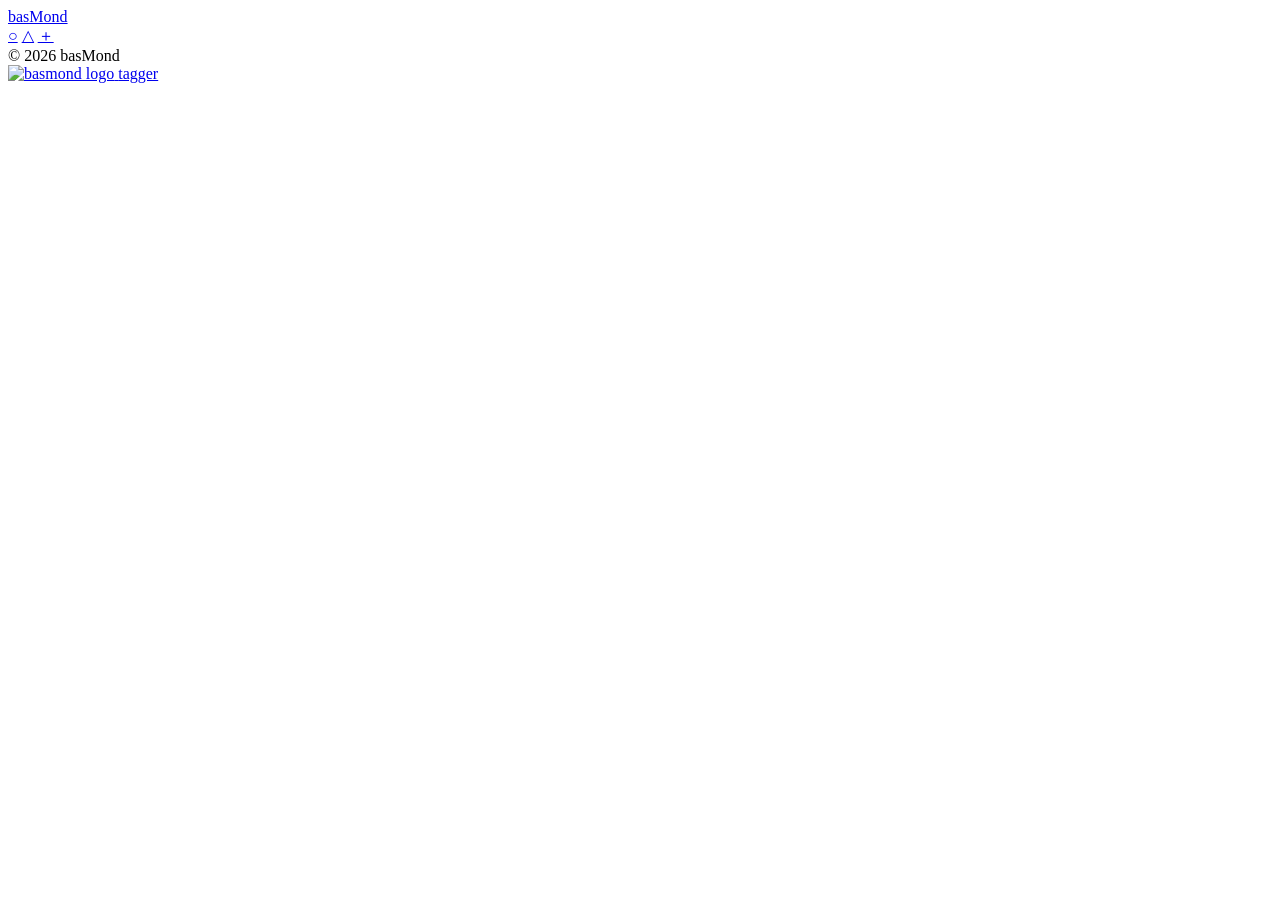
==== index.html @ ca82b9c4 "Create index.html" ====
<!doctype html>
<html lang="ru">
<head>
  <meta charset="UTF-8" />
  <meta name="viewport" content="width=device-width, initial-scale=1.0" />
  <title>basMond</title>
  <link rel="stylesheet" href="style.css" />
</head>
<body>
  <div class="noise"></div>

  <header class="topbar">
    <a href="index.html" class="brand">basMond</a>

    <nav class="symbols" aria-label="Navigation">
      <a href="index.html" class="symbol is-active" title="Home">○</a>
      <a href="triangle.html" class="symbol" title="Triangle">△</a>
      <a href="square.html" class="symbol" title="Square">＋</a>
    </nav>
  </header>

  <main class="page">
    <section class="archive" id="archive"></section>
  </main>

  <footer class="footer">
    <div class="copyright">© 2026 basMond</div>

    <a href="index.html" class="footer-logo" aria-label="Logo">
      <!-- Потом заменишь на свой логотип -->
      <img src="logo.png" alt="basmond logo" />
    </a>

    <a href="tagger.html" class="tagger">tagger</a>
  </footer>

  <script src="script.js"></script>
</body>
</html>
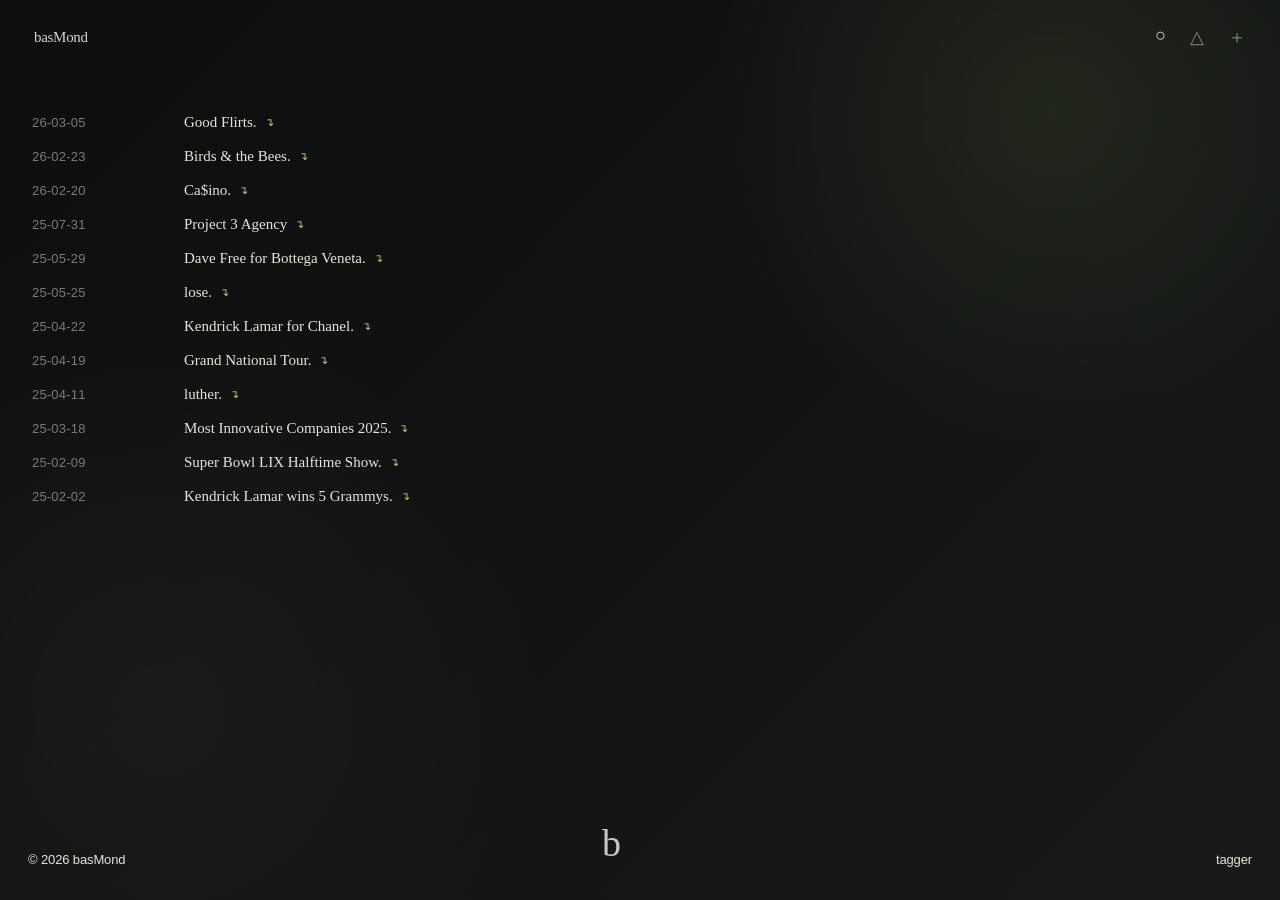
==== commit f9470782: "Update index.html" ====
--- a/index.html
+++ b/index.html
@@ -27,11 +27,10 @@
     <div class="copyright">© 2026 basMond</div>
 
     <a href="index.html" class="footer-logo" aria-label="Logo">
-      <!-- Потом заменишь на свой логотип -->
       <img src="logo.png" alt="basmond logo" />
     </a>
 
-    <a href="tagger.html" class="tagger">tagger</a>
+    <a href="https://tagger.gambit-rp.com/pages/basmond" class="tagger">tagger</a>
   </footer>
 
   <script src="script.js"></script>
--- a/style.css
+++ b/style.css
@@ -0,0 +1,280 @@
+:root {
+  --bg: #111312;
+  --bg-soft: #171a18;
+  --text: #e9e4d8;
+  --muted: #777c78;
+  --muted-soft: #a3a79f;
+  --accent: #d7ff8f;
+  --line: rgba(233, 228, 216, 0.09);
+}
+
+* {
+  box-sizing: border-box;
+}
+
+html,
+body {
+  margin: 0;
+  min-height: 100%;
+}
+
+body {
+  min-height: 100vh;
+  background:
+    radial-gradient(circle at 82% 12%, rgba(215, 255, 143, 0.08), transparent 26%),
+    radial-gradient(circle at 12% 78%, rgba(255, 255, 255, 0.04), transparent 30%),
+    linear-gradient(135deg, #0d0f0e 0%, var(--bg) 42%, #171a18 100%);
+  color: var(--text);
+  font-family: Georgia, "Times New Roman", serif;
+  overflow-x: hidden;
+}
+
+.noise {
+  pointer-events: none;
+  position: fixed;
+  inset: 0;
+  opacity: 0.08;
+  z-index: 1;
+  background-image:
+    linear-gradient(rgba(255,255,255,0.04) 1px, transparent 1px),
+    linear-gradient(90deg, rgba(255,255,255,0.03) 1px, transparent 1px);
+  background-size: 42px 42px;
+  mask-image: radial-gradient(circle at center, black, transparent 85%);
+}
+
+.topbar {
+  position: fixed;
+  top: 0;
+  left: 0;
+  right: 0;
+  height: 74px;
+  z-index: 5;
+  display: flex;
+  align-items: center;
+  justify-content: space-between;
+  padding: 0 34px;
+}
+
+.brand,
+.symbol,
+.tagger,
+.footer-logo {
+  color: var(--text);
+  text-decoration: none;
+}
+
+.brand {
+  font-size: 15px;
+  letter-spacing: -0.02em;
+  opacity: 0.92;
+  transition: opacity 180ms ease, transform 180ms ease;
+}
+
+.brand:hover {
+  opacity: 1;
+  transform: translateY(-1px);
+}
+
+.symbols {
+  display: flex;
+  gap: 24px;
+  align-items: center;
+}
+
+.symbol {
+  color: var(--muted-soft);
+  font-size: 18px;
+  line-height: 1;
+  opacity: 0.76;
+  transition:
+    color 200ms ease,
+    opacity 200ms ease,
+    transform 200ms ease,
+    text-shadow 200ms ease;
+}
+
+.symbol:hover,
+.symbol.is-active {
+  color: var(--text);
+  opacity: 1;
+  transform: translateY(-2px) rotate(6deg);
+  text-shadow: 0 0 22px rgba(215, 255, 143, 0.24);
+}
+
+.page {
+  position: relative;
+  z-index: 2;
+  min-height: 100vh;
+  padding: 112px 32px 120px;
+}
+
+.archive {
+  width: min(720px, 100%);
+}
+
+.archive-row {
+  display: grid;
+  grid-template-columns: 118px minmax(0, 1fr);
+  gap: 34px;
+  align-items: baseline;
+  min-height: 34px;
+}
+
+.archive-date {
+  color: var(--muted);
+  font-family: Arial, Helvetica, sans-serif;
+  font-size: 13px;
+  letter-spacing: 0.015em;
+}
+
+.archive-link {
+  position: relative;
+  width: fit-content;
+  color: var(--text);
+  text-decoration: none;
+  font-size: 15px;
+  line-height: 1.35;
+  transition:
+    color 180ms ease,
+    opacity 180ms ease,
+    transform 180ms ease;
+}
+
+.archive-link::after {
+  content: "";
+  position: absolute;
+  left: 0;
+  right: 0;
+  bottom: -3px;
+  height: 1px;
+  background: var(--accent);
+  transform: scaleX(0);
+  transform-origin: left;
+  opacity: 0.7;
+  transition: transform 220ms ease;
+}
+
+.archive-link:hover {
+  color: #ffffff;
+  transform: translateX(5px);
+}
+
+.archive-link:hover::after {
+  transform: scaleX(1);
+}
+
+.archive:hover .archive-link {
+  opacity: 0.46;
+}
+
+.archive:hover .archive-link:hover {
+  opacity: 1;
+}
+
+.external-mark {
+  margin-left: 8px;
+  color: var(--accent);
+  font-size: 11px;
+  vertical-align: 1px;
+  opacity: 0.8;
+}
+
+.footer {
+  position: fixed;
+  left: 0;
+  right: 0;
+  bottom: 0;
+  height: 82px;
+  z-index: 5;
+  display: grid;
+  grid-template-columns: 1fr auto 1fr;
+  align-items: center;
+  padding: 0 28px;
+  color: var(--text);
+}
+
+.copyright,
+.tagger {
+  font-family: Arial, Helvetica, sans-serif;
+  font-size: 13px;
+  letter-spacing: -0.01em;
+}
+
+.copyright {
+  justify-self: start;
+}
+
+.tagger {
+  justify-self: end;
+  transition: opacity 180ms ease, transform 180ms ease;
+}
+
+.tagger:hover {
+  opacity: 0.7;
+  transform: translateY(-1px);
+}
+
+.footer-logo {
+  justify-self: center;
+  display: block;
+  width: 76px;
+  height: 76px;
+  transition: transform 260ms ease, filter 260ms ease;
+}
+
+.footer-logo:hover {
+  transform: translateY(-4px) scale(1.04);
+  filter: drop-shadow(0 0 24px rgba(215, 255, 143, 0.22));
+}
+
+.footer-logo img {
+  width: 100%;
+  height: 100%;
+  object-fit: contain;
+}
+
+/* пока своего logo.png нет — будет аккуратная заглушка */
+.footer-logo img[src="logo.png"] {
+  opacity: 0;
+}
+
+.footer-logo::before {
+  content: "b";
+  position: absolute;
+  font-size: 38px;
+  color: var(--text);
+  opacity: 0.86;
+}
+
+@media (max-width: 700px) {
+  .topbar {
+    padding: 0 22px;
+  }
+
+  .page {
+    padding: 98px 22px 120px;
+  }
+
+  .archive-row {
+    grid-template-columns: 82px minmax(0, 1fr);
+    gap: 18px;
+    min-height: 38px;
+  }
+
+  .archive-date {
+    font-size: 12px;
+  }
+
+  .archive-link {
+    font-size: 14px;
+  }
+
+  .footer {
+    padding: 0 22px;
+  }
+
+  .footer-logo {
+    width: 62px;
+    height: 62px;
+  }
+}
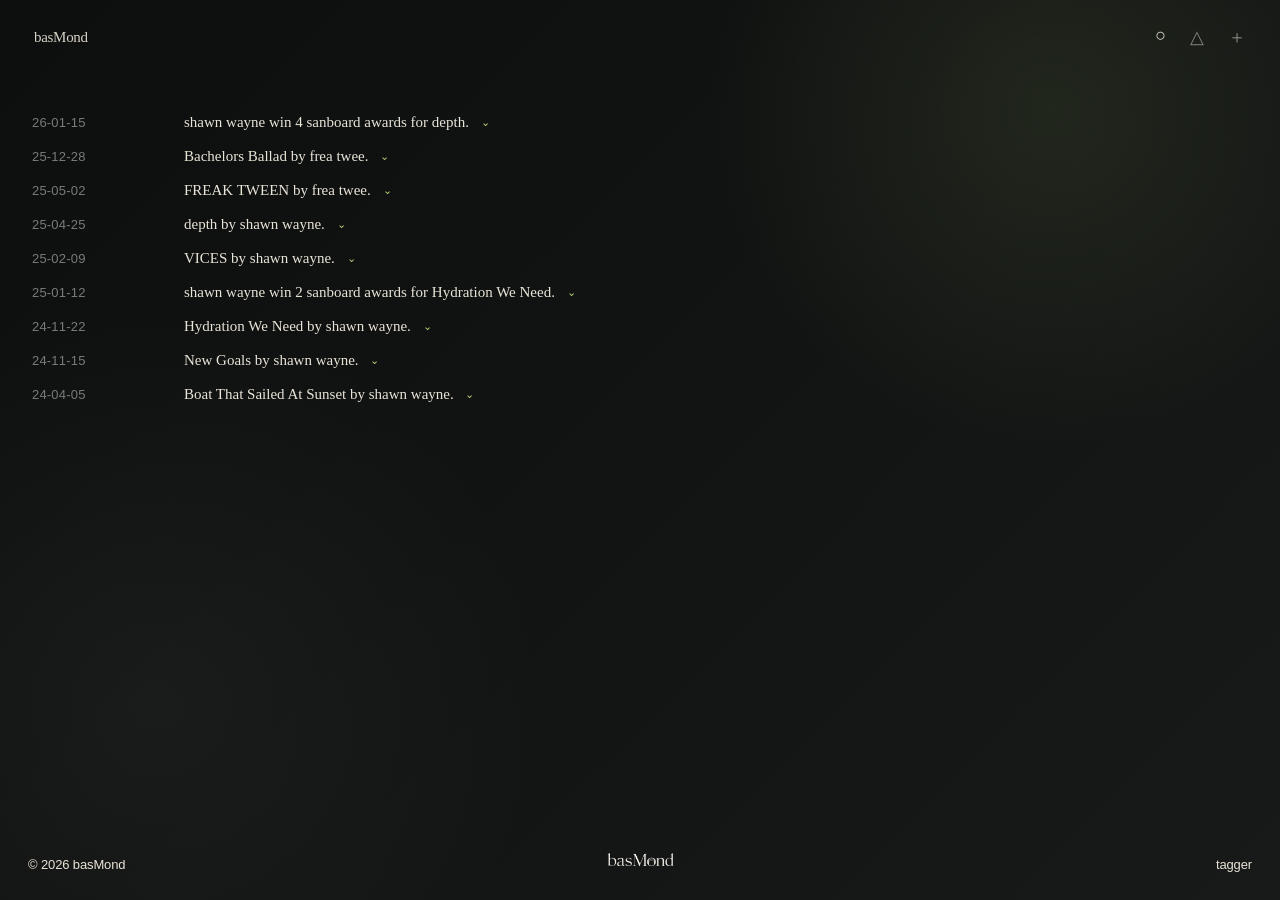
==== commit c155c5ff: "Update index.html" ====
--- a/index.html
+++ b/index.html
@@ -15,7 +15,7 @@
     <nav class="symbols" aria-label="Navigation">
       <a href="index.html" class="symbol is-active" title="Home">○</a>
       <a href="triangle.html" class="symbol" title="Triangle">△</a>
-      <a href="square.html" class="symbol" title="Square">＋</a>
+      <a href="https://hexonion.github.io/freshman/?clckid=e868909d#/" class="symbol" title="Square">＋</a>
     </nav>
   </header>
 
--- a/style.css
+++ b/style.css
@@ -130,10 +130,15 @@
 .archive-link {
   position: relative;
   width: fit-content;
+  padding: 0;
+  border: 0;
+  background: transparent;
   color: var(--text);
   text-decoration: none;
+  font-family: Georgia, "Times New Roman", serif;
   font-size: 15px;
   line-height: 1.35;
+  cursor: pointer;
   transition:
     color 180ms ease,
     opacity 180ms ease,
@@ -216,9 +221,11 @@
 
 .footer-logo {
   justify-self: center;
-  display: block;
-  width: 76px;
-  height: 76px;
+  display: flex;
+  align-items: center;
+  justify-content: center;
+  width: 92px;
+  height: 92px;
   transition: transform 260ms ease, filter 260ms ease;
 }
 
@@ -231,19 +238,7 @@
   width: 100%;
   height: 100%;
   object-fit: contain;
-}
-
-/* пока своего logo.png нет — будет аккуратная заглушка */
-.footer-logo img[src="logo.png"] {
-  opacity: 0;
-}
-
-.footer-logo::before {
-  content: "b";
-  position: absolute;
-  font-size: 38px;
-  color: var(--text);
-  opacity: 0.86;
+  display: block;
 }
 
 @media (max-width: 700px) {
@@ -277,4 +272,113 @@
     width: 62px;
     height: 62px;
   }
-}
+  .archive-item {
+  width: 100%;
+  }
+  
+  .archive-link.is-active {
+    color: #ffffff;
+    text-shadow: 0 0 20px rgba(215, 255, 143, 0.18);
+  }
+  
+  .archive-link.is-active .external-mark {
+    transform: rotate(180deg);
+  }
+  
+  .external-mark {
+    display: inline-block;
+    transition: transform 220ms ease;
+  }
+  
+  @media (max-width: 700px) {
+    .release-player {
+      grid-template-columns: 82px minmax(0, 1fr);
+      gap: 18px;
+    }
+    .archive-item {
+    width: 100%;
+  }
+  
+  .archive-link {
+    position: relative;
+    width: fit-content;
+    padding: 0;
+    border: 0;
+    background: transparent;
+    color: var(--text);
+    text-decoration: none;
+    font-family: Georgia, "Times New Roman", serif;
+    font-size: 15px;
+    line-height: 1.35;
+    cursor: pointer;
+    transition:
+      color 180ms ease,
+      opacity 180ms ease,
+      transform 180ms ease;
+  }
+  
+  .archive-link:hover {
+    color: #ffffff;
+    transform: translateX(5px);
+  }
+  
+  .archive-link.is-active {
+    color: #ffffff;
+    text-shadow: 0 0 20px rgba(215, 255, 143, 0.18);
+  }
+  
+  .external-mark {
+    display: inline-block;
+    margin-left: 8px;
+    color: var(--accent);
+    font-size: 11px;
+    vertical-align: 1px;
+    opacity: 0.8;
+    transition: transform 220ms ease;
+  }
+  
+  .archive-link.is-active .external-mark {
+    transform: rotate(180deg);
+  }
+  
+  .release-player[hidden] {
+    display: none;
+  }
+  
+  .release-player {
+    display: grid;
+    grid-template-columns: 118px minmax(0, 1120px);
+    gap: 34px;
+    margin: 12px 0 24px;
+    opacity: 0;
+    transform: translateY(-8px);
+    transition:
+      opacity 280ms ease,
+      transform 280ms ease;
+  }
+  
+  .release-player.is-open {
+    opacity: 1;
+    transform: translateY(0);
+  }
+  
+  .release-player iframe {
+    grid-column: 2;
+    width: min(100%, 1120px);
+    aspect-ratio: 16 / 9;
+    border: 1px solid rgba(233, 228, 216, 0.16);
+    border-radius: 10px;
+    background: #000;
+    display: block;
+    box-shadow:
+      0 22px 70px rgba(0, 0, 0, 0.45),
+      0 0 44px rgba(215, 255, 143, 0.06);
+  }
+  
+  @media (max-width: 700px) {
+    .release-player {
+      grid-template-columns: 82px minmax(0, 1fr);
+      gap: 18px;
+    }
+  }
+}
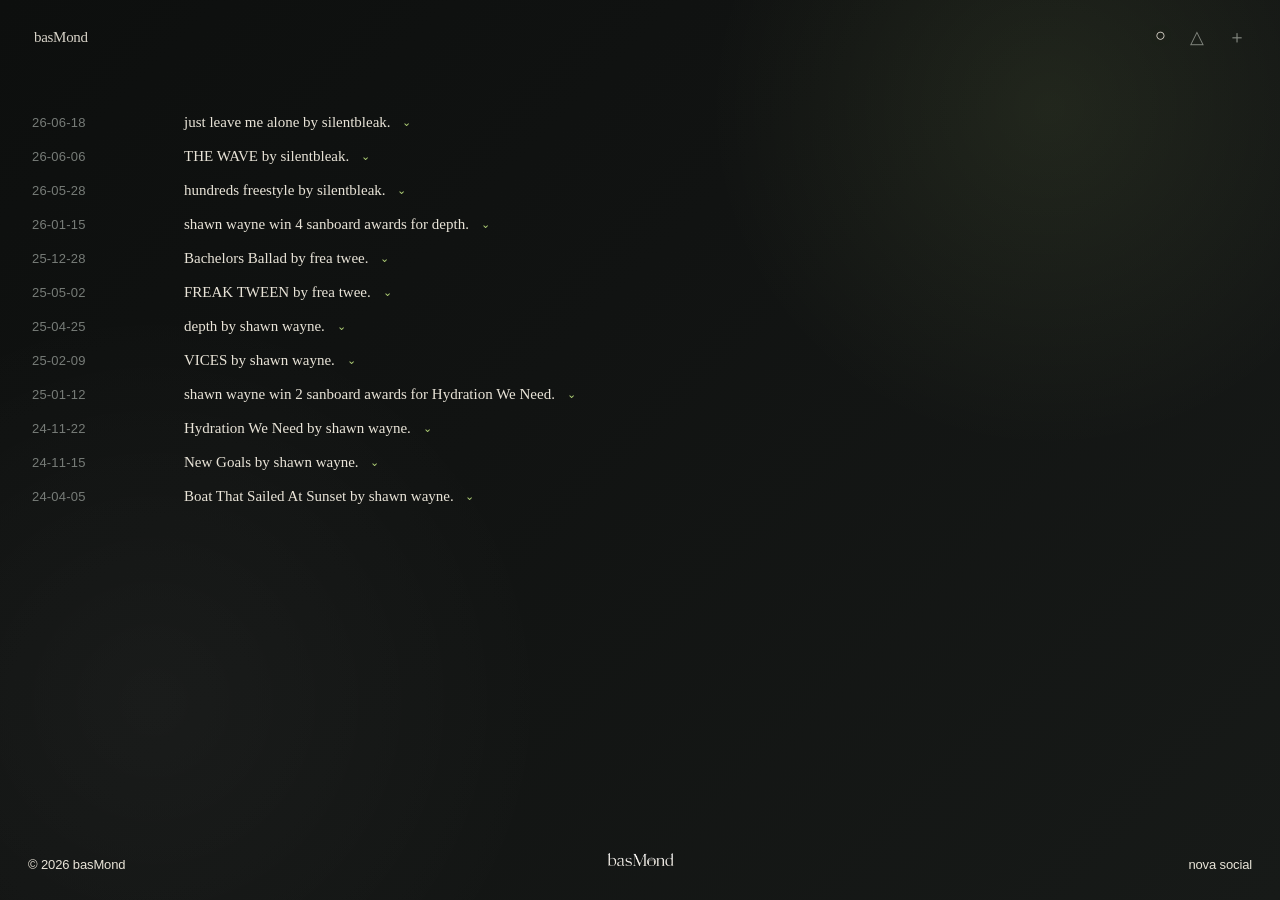
==== commit b459f12f: "Update index.html" ====
--- a/index.html
+++ b/index.html
@@ -30,7 +30,7 @@
       <img src="logo.png" alt="basmond logo" />
     </a>
 
-    <a href="https://tagger.gambit-rp.com/pages/basmond" class="tagger">tagger</a>
+    <a href="https://nova.gambit-rp.com/pages/basmond" class="tagger">nova social</a>
   </footer>
 
   <script src="script.js"></script>
--- a/style.css
+++ b/style.css
@@ -36,11 +36,13 @@
   opacity: 0.08;
   z-index: 1;
   background-image:
-    linear-gradient(rgba(255,255,255,0.04) 1px, transparent 1px),
-    linear-gradient(90deg, rgba(255,255,255,0.03) 1px, transparent 1px);
+    linear-gradient(rgba(255, 255, 255, 0.04) 1px, transparent 1px),
+    linear-gradient(90deg, rgba(255, 255, 255, 0.03) 1px, transparent 1px);
   background-size: 42px 42px;
   mask-image: radial-gradient(circle at center, black, transparent 85%);
 }
+
+/* HEADER */
 
 .topbar {
   position: fixed;
@@ -48,7 +50,7 @@
   left: 0;
   right: 0;
   height: 74px;
-  z-index: 5;
+  z-index: 10;
   display: flex;
   align-items: center;
   justify-content: space-between;
@@ -101,6 +103,8 @@
   text-shadow: 0 0 22px rgba(215, 255, 143, 0.24);
 }
 
+/* HOME / RELEASES */
+
 .page {
   position: relative;
   z-index: 2;
@@ -110,6 +114,10 @@
 
 .archive {
   width: min(720px, 100%);
+}
+
+.archive-item {
+  width: 100%;
 }
 
 .archive-row {
@@ -142,7 +150,8 @@
   transition:
     color 180ms ease,
     opacity 180ms ease,
-    transform 180ms ease;
+    transform 180ms ease,
+    text-shadow 180ms ease;
 }
 
 .archive-link::after {
@@ -172,17 +181,178 @@
   opacity: 0.46;
 }
 
-.archive:hover .archive-link:hover {
+.archive:hover .archive-link:hover,
+.archive:hover .archive-link.is-active {
   opacity: 1;
 }
 
+.archive-link.is-active {
+  color: #ffffff;
+  text-shadow: 0 0 20px rgba(215, 255, 143, 0.18);
+}
+
 .external-mark {
+  display: inline-block;
   margin-left: 8px;
   color: var(--accent);
   font-size: 11px;
   vertical-align: 1px;
   opacity: 0.8;
-}
+  transition: transform 220ms ease;
+}
+
+.archive-link.is-active .external-mark {
+  transform: rotate(180deg);
+}
+
+/* YOUTUBE PLAYER */
+
+.release-player[hidden] {
+  display: none;
+}
+
+.release-player {
+  display: grid;
+  grid-template-columns: 118px minmax(0, 1120px);
+  gap: 34px;
+  margin: 16px 0 34px;
+  opacity: 0;
+  transform: translateY(-8px);
+  transition:
+    opacity 280ms ease,
+    transform 280ms ease;
+}
+
+.release-player.is-open {
+  opacity: 1;
+  transform: translateY(0);
+}
+
+.release-player iframe {
+  grid-column: 2;
+  width: min(100%, 1120px);
+  aspect-ratio: 16 / 9;
+  border: 1px solid rgba(233, 228, 216, 0.16);
+  border-radius: 10px;
+  background: #000;
+  display: block;
+  box-shadow:
+    0 22px 70px rgba(0, 0, 0, 0.45),
+    0 0 44px rgba(215, 255, 143, 0.06);
+}
+
+/* MERCH PAGE */
+
+.shop-body,
+.merch-body {
+  background:
+    radial-gradient(circle at 54% 0%, rgba(233, 228, 216, 0.035), transparent 28%),
+    radial-gradient(circle at 82% 18%, rgba(215, 255, 143, 0.035), transparent 24%),
+    linear-gradient(135deg, #050605 0%, #0d0f0e 45%, #111312 100%);
+}
+
+.shop-page,
+.merch-page {
+  position: relative;
+  z-index: 2;
+  min-height: 100vh;
+  padding: 128px 38px 140px;
+}
+
+.shop-grid,
+.merch-grid {
+  width: 100%;
+  display: grid;
+  grid-template-columns: repeat(4, minmax(0, 1fr));
+  column-gap: 56px;
+  row-gap: 92px;
+}
+
+.shop-card,
+.merch-card {
+  min-width: 0;
+}
+
+.shop-image-box,
+.merch-image-wrap {
+  width: 100%;
+  aspect-ratio: 1 / 1;
+  display: flex;
+  align-items: center;
+  justify-content: center;
+  margin-bottom: 28px;
+}
+
+.shop-image,
+.merch-image {
+  width: 100%;
+  height: 100%;
+  object-fit: contain;
+  display: block;
+  filter:
+    drop-shadow(0 28px 58px rgba(0, 0, 0, 0.58))
+    drop-shadow(0 0 30px rgba(233, 228, 216, 0.035));
+  transition:
+    transform 260ms ease,
+    filter 260ms ease,
+    opacity 260ms ease;
+}
+
+.shop-card:hover .shop-image,
+.merch-card:hover .merch-image {
+  transform: translateY(-8px) scale(1.025);
+  filter:
+    drop-shadow(0 38px 80px rgba(0, 0, 0, 0.72))
+    drop-shadow(0 0 38px rgba(233, 228, 216, 0.075));
+}
+
+.shop-info,
+.merch-info {
+  display: grid;
+  grid-template-columns: 1fr auto;
+  align-items: baseline;
+  gap: 18px;
+}
+
+.shop-title,
+.merch-title {
+  margin: 0;
+  color: var(--text);
+  font-family: Georgia, "Times New Roman", serif;
+  font-size: 15px;
+  line-height: 1.2;
+  font-weight: 600;
+  letter-spacing: -0.025em;
+}
+
+.shop-action,
+.merch-status {
+  color: var(--text);
+  text-decoration: none;
+  font-family: Georgia, "Times New Roman", serif;
+  font-size: 14px;
+  opacity: 0.72;
+  white-space: nowrap;
+  transition:
+    opacity 180ms ease,
+    transform 180ms ease,
+    color 180ms ease;
+}
+
+a.shop-action:hover,
+a.merch-status:hover {
+  opacity: 1;
+  color: #ffffff;
+  transform: translateY(-1px);
+}
+
+.shop-action.is-sold-out,
+.merch-status.is-sold-out {
+  color: var(--muted);
+  opacity: 0.75;
+}
+
+/* FOOTER */
 
 .footer {
   position: fixed;
@@ -190,12 +360,19 @@
   right: 0;
   bottom: 0;
   height: 82px;
-  z-index: 5;
+  z-index: 10;
   display: grid;
   grid-template-columns: 1fr auto 1fr;
   align-items: center;
   padding: 0 28px;
   color: var(--text);
+  pointer-events: none;
+}
+
+.copyright,
+.tagger,
+.footer-logo {
+  pointer-events: auto;
 }
 
 .copyright,
@@ -241,7 +418,17 @@
   display: block;
 }
 
-@media (max-width: 700px) {
+/* RESPONSIVE */
+
+@media (max-width: 1100px) {
+  .shop-grid,
+  .merch-grid {
+    grid-template-columns: repeat(3, minmax(0, 1fr));
+    column-gap: 42px;
+  }
+}
+
+@media (max-width: 760px) {
   .topbar {
     padding: 0 22px;
   }
@@ -264,6 +451,40 @@
     font-size: 14px;
   }
 
+  .release-player {
+    grid-template-columns: 82px minmax(0, 1fr);
+    gap: 18px;
+  }
+
+  .shop-page,
+  .merch-page {
+    padding: 104px 22px 120px;
+  }
+
+  .shop-grid,
+  .merch-grid {
+    grid-template-columns: repeat(2, minmax(0, 1fr));
+    column-gap: 26px;
+    row-gap: 58px;
+  }
+
+  .shop-image-box,
+  .merch-image-wrap {
+    margin-bottom: 18px;
+  }
+
+  .shop-title,
+  .shop-action,
+  .merch-title,
+  .merch-status {
+    font-size: 12px;
+  }
+
+  .shop-info,
+  .merch-info {
+    gap: 12px;
+  }
+
   .footer {
     padding: 0 22px;
   }
@@ -272,113 +493,4 @@
     width: 62px;
     height: 62px;
   }
-  .archive-item {
-  width: 100%;
-  }
-  
-  .archive-link.is-active {
-    color: #ffffff;
-    text-shadow: 0 0 20px rgba(215, 255, 143, 0.18);
-  }
-  
-  .archive-link.is-active .external-mark {
-    transform: rotate(180deg);
-  }
-  
-  .external-mark {
-    display: inline-block;
-    transition: transform 220ms ease;
-  }
-  
-  @media (max-width: 700px) {
-    .release-player {
-      grid-template-columns: 82px minmax(0, 1fr);
-      gap: 18px;
-    }
-    .archive-item {
-    width: 100%;
-  }
-  
-  .archive-link {
-    position: relative;
-    width: fit-content;
-    padding: 0;
-    border: 0;
-    background: transparent;
-    color: var(--text);
-    text-decoration: none;
-    font-family: Georgia, "Times New Roman", serif;
-    font-size: 15px;
-    line-height: 1.35;
-    cursor: pointer;
-    transition:
-      color 180ms ease,
-      opacity 180ms ease,
-      transform 180ms ease;
-  }
-  
-  .archive-link:hover {
-    color: #ffffff;
-    transform: translateX(5px);
-  }
-  
-  .archive-link.is-active {
-    color: #ffffff;
-    text-shadow: 0 0 20px rgba(215, 255, 143, 0.18);
-  }
-  
-  .external-mark {
-    display: inline-block;
-    margin-left: 8px;
-    color: var(--accent);
-    font-size: 11px;
-    vertical-align: 1px;
-    opacity: 0.8;
-    transition: transform 220ms ease;
-  }
-  
-  .archive-link.is-active .external-mark {
-    transform: rotate(180deg);
-  }
-  
-  .release-player[hidden] {
-    display: none;
-  }
-  
-  .release-player {
-    display: grid;
-    grid-template-columns: 118px minmax(0, 1120px);
-    gap: 34px;
-    margin: 12px 0 24px;
-    opacity: 0;
-    transform: translateY(-8px);
-    transition:
-      opacity 280ms ease,
-      transform 280ms ease;
-  }
-  
-  .release-player.is-open {
-    opacity: 1;
-    transform: translateY(0);
-  }
-  
-  .release-player iframe {
-    grid-column: 2;
-    width: min(100%, 1120px);
-    aspect-ratio: 16 / 9;
-    border: 1px solid rgba(233, 228, 216, 0.16);
-    border-radius: 10px;
-    background: #000;
-    display: block;
-    box-shadow:
-      0 22px 70px rgba(0, 0, 0, 0.45),
-      0 0 44px rgba(215, 255, 143, 0.06);
-  }
-  
-  @media (max-width: 700px) {
-    .release-player {
-      grid-template-columns: 82px minmax(0, 1fr);
-      gap: 18px;
-    }
-  }
-}
+}
